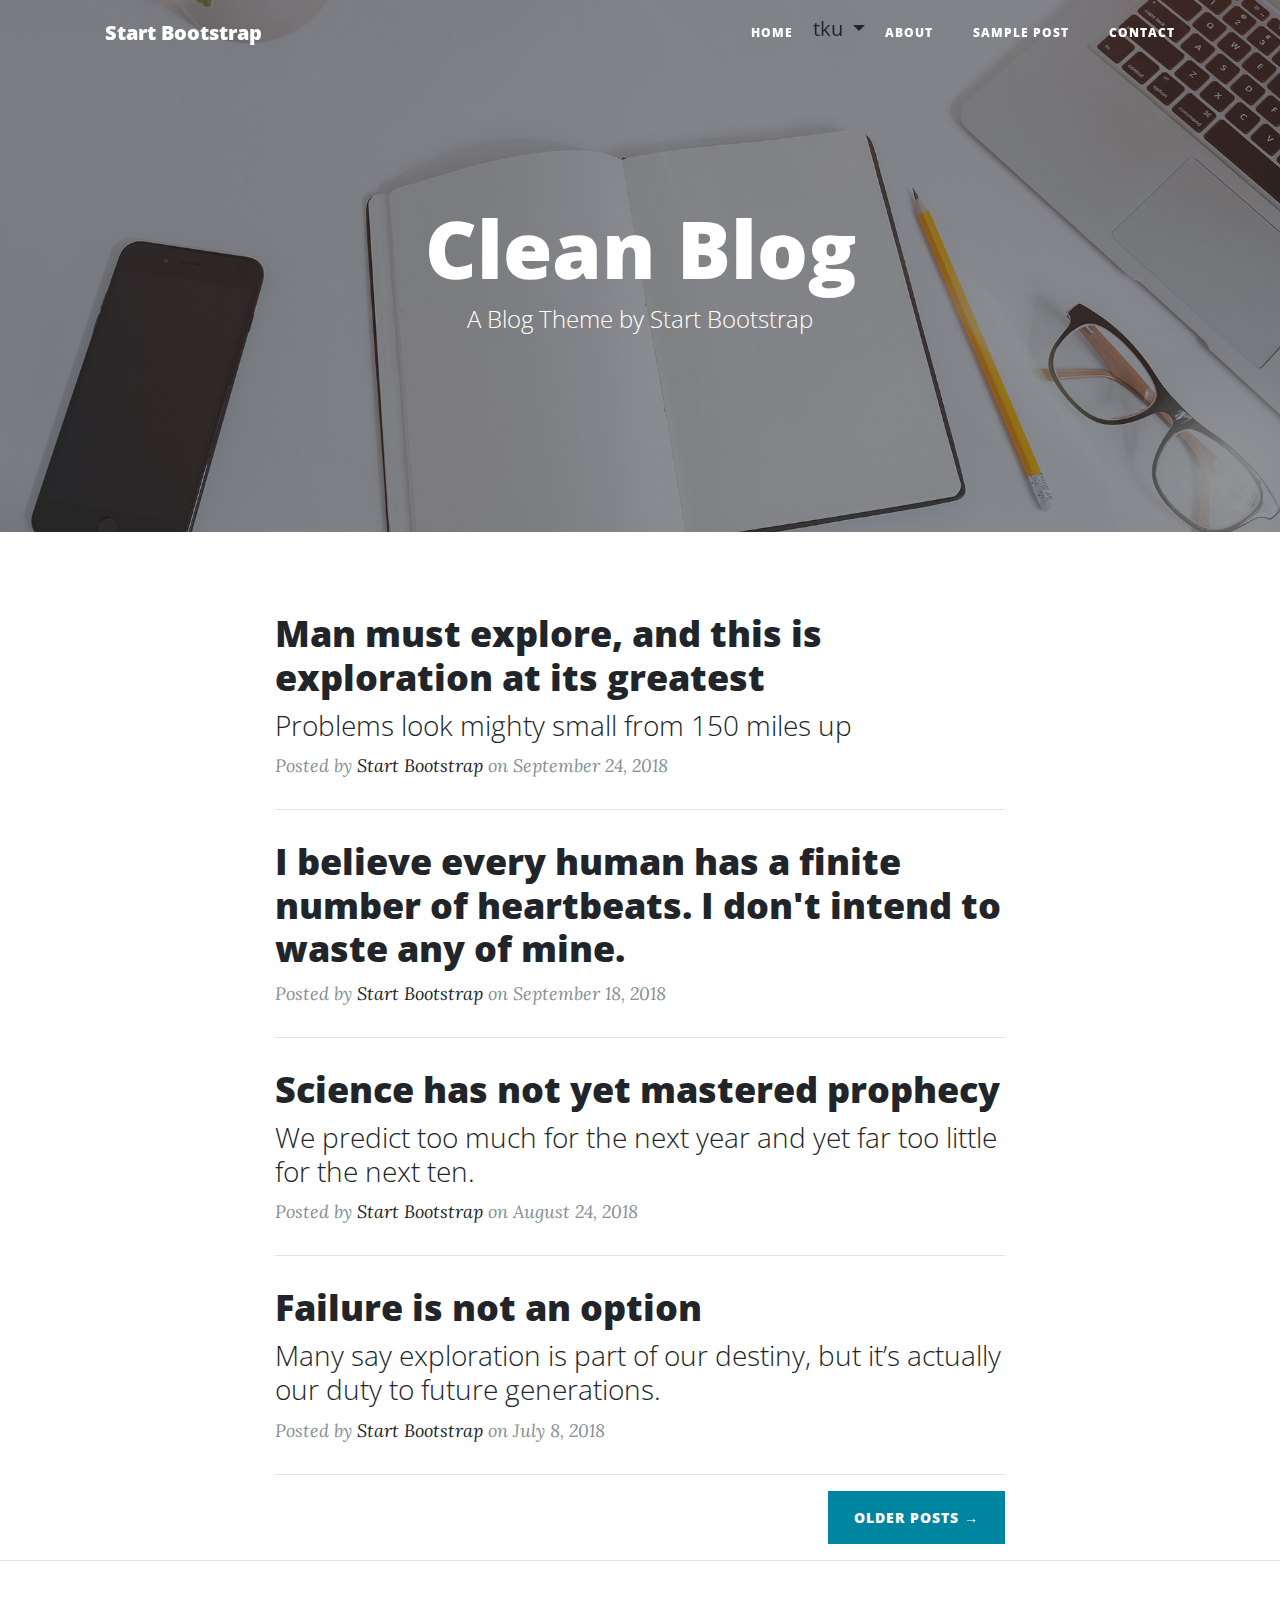
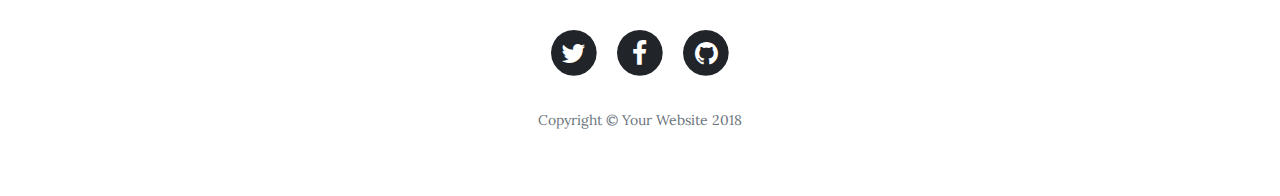
==== index.html @ cc092e06 "blog" ====
<!DOCTYPE html>
<html lang="en">

<head>

    <meta charset="utf-8">
    <meta name="viewport" content="width=device-width, initial-scale=1, shrink-to-fit=no">
    <meta name="description" content="">
    <meta name="author" content="">

    <title>Clean Blog - Start Bootstrap Theme</title>

    <!-- Bootstrap core CSS -->
    <link href="vendor/bootstrap/css/bootstrap.min.css" rel="stylesheet">

    <!-- Custom fonts for this template -->
    <link href="vendor/font-awesome/css/font-awesome.min.css" rel="stylesheet" type="text/css">
    <link href='https://fonts.googleapis.com/css?family=Lora:400,700,400italic,700italic' rel='stylesheet' type='text/css'>
    <link href='https://fonts.googleapis.com/css?family=Open+Sans:300italic,400italic,600italic,700italic,800italic,400,300,600,700,800' rel='stylesheet' type='text/css'>

    <!-- Custom styles for this template -->
    <link href="css/clean-blog.min.css" rel="stylesheet">

</head>

<body>

    <!-- Navigation -->
    <nav class="navbar navbar-expand-lg navbar-light fixed-top" id="mainNav">
        <div class="container">
            <a class="navbar-brand" href="index.html">Start Bootstrap</a>
            <button class="navbar-toggler navbar-toggler-right" type="button" data-toggle="collapse" data-target="#navbarResponsive" aria-controls="navbarResponsive" aria-expanded="false" aria-label="Toggle navigation">
          Menu
          <i class="fa fa-bars"></i>
        </button>
            <div class="collapse navbar-collapse" id="navbarResponsive">
                <ul class="navbar-nav ml-auto">
                    <li class="nav-item">
                        <a class="nav-link" href="index.html">Home</a>
                    </li>


                    <li class="dropdown">
                        <a href="#" data-toggle="dropdown" class="dropdown-toggle">tku <b class="caret"></b></a>
                        <ul class="dropdown-menu">
                            <li><a href="TKU/W5-blog/blog.html">w5-blog</a></li>
                            <li><a href="TKU/W5-Image Gallery/ImageGallery.html">W5-Image Gallery</a></li>
                            <li><a href="TKU/W8-tku60/tku60.html">w8-淡江大戲</a></li>
                            <li><a href="TKU/W11-password/password.html">W11-終極密碼</a></li>
                        </ul>
                    </li>

                    <li class="nav-item">
                        <a class="nav-link" href="about.html">About</a>
                    </li>
                    <li class="nav-item">
                        <a class="nav-link" href="post.html">Sample Post</a>
                    </li>
                    <li class="nav-item">
                        <a class="nav-link" href="contact.html">Contact</a>
                    </li>

                </ul>
            </div>
        </div>
    </nav>

    <!-- Page Header -->
    <header class="masthead" style="background-image: url('img/home-bg.jpg')">
        <div class="overlay"></div>
        <div class="container">
            <div class="row">
                <div class="col-lg-8 col-md-10 mx-auto">
                    <div class="site-heading">
                        <h1>Clean Blog</h1>
                        <span class="subheading">A Blog Theme by Start Bootstrap</span>
                    </div>
                </div>
            </div>
        </div>
    </header>

    <!-- Main Content -->
    <div class="container">
        <div class="row">
            <div class="col-lg-8 col-md-10 mx-auto">
                <div class="post-preview">
                    <a href="post.html">
                        <h2 class="post-title">
                Man must explore, and this is exploration at its greatest
              </h2>
                        <h3 class="post-subtitle">
                Problems look mighty small from 150 miles up
              </h3>
                    </a>
                    <p class="post-meta">Posted by
                        <a href="#">Start Bootstrap</a> on September 24, 2018</p>
                </div>
                <hr>
                <div class="post-preview">
                    <a href="post.html">
                        <h2 class="post-title">
                I believe every human has a finite number of heartbeats. I don't intend to waste any of mine.
              </h2>
                    </a>
                    <p class="post-meta">Posted by
                        <a href="#">Start Bootstrap</a> on September 18, 2018</p>
                </div>
                <hr>
                <div class="post-preview">
                    <a href="post.html">
                        <h2 class="post-title">
                Science has not yet mastered prophecy
              </h2>
                        <h3 class="post-subtitle">
                We predict too much for the next year and yet far too little for the next ten.
              </h3>
                    </a>
                    <p class="post-meta">Posted by
                        <a href="#">Start Bootstrap</a> on August 24, 2018</p>
                </div>
                <hr>
                <div class="post-preview">
                    <a href="post.html">
                        <h2 class="post-title">
                Failure is not an option
              </h2>
                        <h3 class="post-subtitle">
                Many say exploration is part of our destiny, but it’s actually our duty to future generations.
              </h3>
                    </a>
                    <p class="post-meta">Posted by
                        <a href="#">Start Bootstrap</a> on July 8, 2018</p>
                </div>
                <hr>
                <!-- Pager -->
                <div class="clearfix">
                    <a class="btn btn-primary float-right" href="#">Older Posts &rarr;</a>
                </div>
            </div>
        </div>
    </div>

    <hr>

    <!-- Footer -->
    <footer>
        <div class="container">
            <div class="row">
                <div class="col-lg-8 col-md-10 mx-auto">
                    <ul class="list-inline text-center">
                        <li class="list-inline-item">
                            <a href="#">
                                <span class="fa-stack fa-lg">
                    <i class="fa fa-circle fa-stack-2x"></i>
                    <i class="fa fa-twitter fa-stack-1x fa-inverse"></i>
                  </span>
                            </a>
                        </li>
                        <li class="list-inline-item">
                            <a href="#">
                                <span class="fa-stack fa-lg">
                    <i class="fa fa-circle fa-stack-2x"></i>
                    <i class="fa fa-facebook fa-stack-1x fa-inverse"></i>
                  </span>
                            </a>
                        </li>
                        <li class="list-inline-item">
                            <a href="#">
                                <span class="fa-stack fa-lg">
                    <i class="fa fa-circle fa-stack-2x"></i>
                    <i class="fa fa-github fa-stack-1x fa-inverse"></i>
                  </span>
                            </a>
                        </li>
                    </ul>
                    <p class="copyright text-muted">Copyright &copy; Your Website 2018</p>
                </div>
            </div>
        </div>
    </footer>

    <!-- Bootstrap core JavaScript -->
    <script src="vendor/jquery/jquery.min.js"></script>
    <script src="vendor/bootstrap/js/bootstrap.bundle.min.js"></script>

    <!-- Custom scripts for this template -->
    <script src="js/clean-blog.min.js"></script>

</body>

</html>
---- css/clean-blog.min.css ----
body{font-size:20px;color:#212529;font-family:Lora,'Times New Roman',serif}p{line-height:1.5;margin:30px 0}p a{text-decoration:underline}h1,h2,h3,h4,h5,h6{font-weight:800;font-family:'Open Sans','Helvetica Neue',Helvetica,Arial,sans-serif}a{color:#212529;-webkit-transition:all .2s;-moz-transition:all .2s;transition:all .2s}a:focus,a:hover{color:#0085a1}blockquote{font-style:italic;color:#868e96}.section-heading{font-size:36px;font-weight:700;margin-top:60px}.caption{font-size:14px;font-style:italic;display:block;margin:0;padding:10px;text-align:center;border-bottom-right-radius:5px;border-bottom-left-radius:5px}::-moz-selection{color:#fff;background:#0085a1;text-shadow:none}::selection{color:#fff;background:#0085a1;text-shadow:none}img::selection{color:#fff;background:0 0}img::-moz-selection{color:#fff;background:0 0}#mainNav{position:absolute;border-bottom:1px solid #e9ecef;background-color:#fff;font-family:'Open Sans','Helvetica Neue',Helvetica,Arial,sans-serif}#mainNav .navbar-brand{font-weight:800;color:#343a40}#mainNav .navbar-toggler{font-size:12px;font-weight:800;padding:13px;text-transform:uppercase;color:#343a40}#mainNav .navbar-nav>li.nav-item>a{font-size:12px;font-weight:800;letter-spacing:1px;text-transform:uppercase}@media only screen and (min-width:992px){#mainNav{border-bottom:1px solid transparent;background:0 0}#mainNav .navbar-brand{padding:10px 20px;color:#fff}#mainNav .navbar-brand:focus,#mainNav .navbar-brand:hover{color:rgba(255,255,255,.8)}#mainNav .navbar-nav>li.nav-item>a{padding:10px 20px;color:#fff}#mainNav .navbar-nav>li.nav-item>a:focus,#mainNav .navbar-nav>li.nav-item>a:hover{color:rgba(255,255,255,.8)}}@media only screen and (min-width:992px){#mainNav{-webkit-transition:background-color .2s;-moz-transition:background-color .2s;transition:background-color .2s;-webkit-transform:translate3d(0,0,0);-moz-transform:translate3d(0,0,0);-ms-transform:translate3d(0,0,0);-o-transform:translate3d(0,0,0);transform:translate3d(0,0,0);-webkit-backface-visibility:hidden}#mainNav.is-fixed{position:fixed;top:-67px;-webkit-transition:-webkit-transform .2s;-moz-transition:-moz-transform .2s;transition:transform .2s;border-bottom:1px solid #fff;background-color:rgba(255,255,255,.9)}#mainNav.is-fixed .navbar-brand{color:#212529}#mainNav.is-fixed .navbar-brand:focus,#mainNav.is-fixed .navbar-brand:hover{color:#0085a1}#mainNav.is-fixed .navbar-nav>li.nav-item>a{color:#212529}#mainNav.is-fixed .navbar-nav>li.nav-item>a:focus,#mainNav.is-fixed .navbar-nav>li.nav-item>a:hover{color:#0085a1}#mainNav.is-visible{-webkit-transform:translate3d(0,100%,0);-moz-transform:translate3d(0,100%,0);-ms-transform:translate3d(0,100%,0);-o-transform:translate3d(0,100%,0);transform:translate3d(0,100%,0)}}header.masthead{margin-bottom:50px;background:no-repeat center center;background-color:#868e96;background-attachment:scroll;position:relative;-webkit-background-size:cover;-moz-background-size:cover;-o-background-size:cover;background-size:cover}header.masthead .overlay{position:absolute;top:0;left:0;height:100%;width:100%;background-color:#212529;opacity:.5}header.masthead .page-heading,header.masthead .post-heading,header.masthead .site-heading{padding:200px 0 150px;color:#fff}@media only screen and (min-width:768px){header.masthead .page-heading,header.masthead .post-heading,header.masthead .site-heading{padding:200px 0}}header.masthead .page-heading,header.masthead .site-heading{text-align:center}header.masthead .page-heading h1,header.masthead .site-heading h1{font-size:50px;margin-top:0}header.masthead .page-heading .subheading,header.masthead .site-heading .subheading{font-size:24px;font-weight:300;line-height:1.1;display:block;margin:10px 0 0;font-family:'Open Sans','Helvetica Neue',Helvetica,Arial,sans-serif}@media only screen and (min-width:768px){header.masthead .page-heading h1,header.masthead .site-heading h1{font-size:80px}}header.masthead .post-heading h1{font-size:35px}header.masthead .post-heading .meta,header.masthead .post-heading .subheading{line-height:1.1;display:block}header.masthead .post-heading .subheading{font-size:24px;font-weight:600;margin:10px 0 30px;font-family:'Open Sans','Helvetica Neue',Helvetica,Arial,sans-serif}header.masthead .post-heading .meta{font-size:20px;font-weight:300;font-style:italic;font-family:Lora,'Times New Roman',serif}header.masthead .post-heading .meta a{color:#fff}@media only screen and (min-width:768px){header.masthead .post-heading h1{font-size:55px}header.masthead .post-heading .subheading{font-size:30px}}.post-preview>a{color:#212529}.post-preview>a:focus,.post-preview>a:hover{text-decoration:none;color:#0085a1}.post-preview>a>.post-title{font-size:30px;margin-top:30px;margin-bottom:10px}.post-preview>a>.post-subtitle{font-weight:300;margin:0 0 10px}.post-preview>.post-meta{font-size:18px;font-style:italic;margin-top:0;color:#868e96}.post-preview>.post-meta>a{text-decoration:none;color:#212529}.post-preview>.post-meta>a:focus,.post-preview>.post-meta>a:hover{text-decoration:underline;color:#0085a1}@media only screen and (min-width:768px){.post-preview>a>.post-title{font-size:36px}}.floating-label-form-group{font-size:14px;position:relative;margin-bottom:0;padding-bottom:.5em;border-bottom:1px solid #dee2e6}.floating-label-form-group input,.floating-label-form-group textarea{font-size:1.5em;position:relative;z-index:1;padding:0;resize:none;border:none;border-radius:0;background:0 0;box-shadow:none!important;font-family:Lora,'Times New Roman',serif}.floating-label-form-group input::-webkit-input-placeholder,.floating-label-form-group textarea::-webkit-input-placeholder{color:#868e96;font-family:Lora,'Times New Roman',serif}.floating-label-form-group label{font-size:.85em;line-height:1.764705882em;position:relative;z-index:0;top:2em;display:block;margin:0;-webkit-transition:top .3s ease,opacity .3s ease;-moz-transition:top .3s ease,opacity .3s ease;-ms-transition:top .3s ease,opacity .3s ease;transition:top .3s ease,opacity .3s ease;vertical-align:middle;vertical-align:baseline;opacity:0}.floating-label-form-group .help-block{margin:15px 0}.floating-label-form-group-with-value label{top:0;opacity:1}.floating-label-form-group-with-focus label{color:#0085a1}form .form-group:first-child .floating-label-form-group{border-top:1px solid #dee2e6}footer{padding:50px 0 65px}footer .list-inline{margin:0;padding:0}footer .copyright{font-size:14px;margin-bottom:0;text-align:center}.btn{font-size:14px;font-weight:800;padding:15px 25px;letter-spacing:1px;text-transform:uppercase;border-radius:0;font-family:'Open Sans','Helvetica Neue',Helvetica,Arial,sans-serif}.btn-primary{background-color:#0085a1;border-color:#0085a1}.btn-primary:active,.btn-primary:focus,.btn-primary:hover{color:#fff;background-color:#00657b!important;border-color:#00657b!important}.btn-lg{font-size:16px;padding:25px 35px}
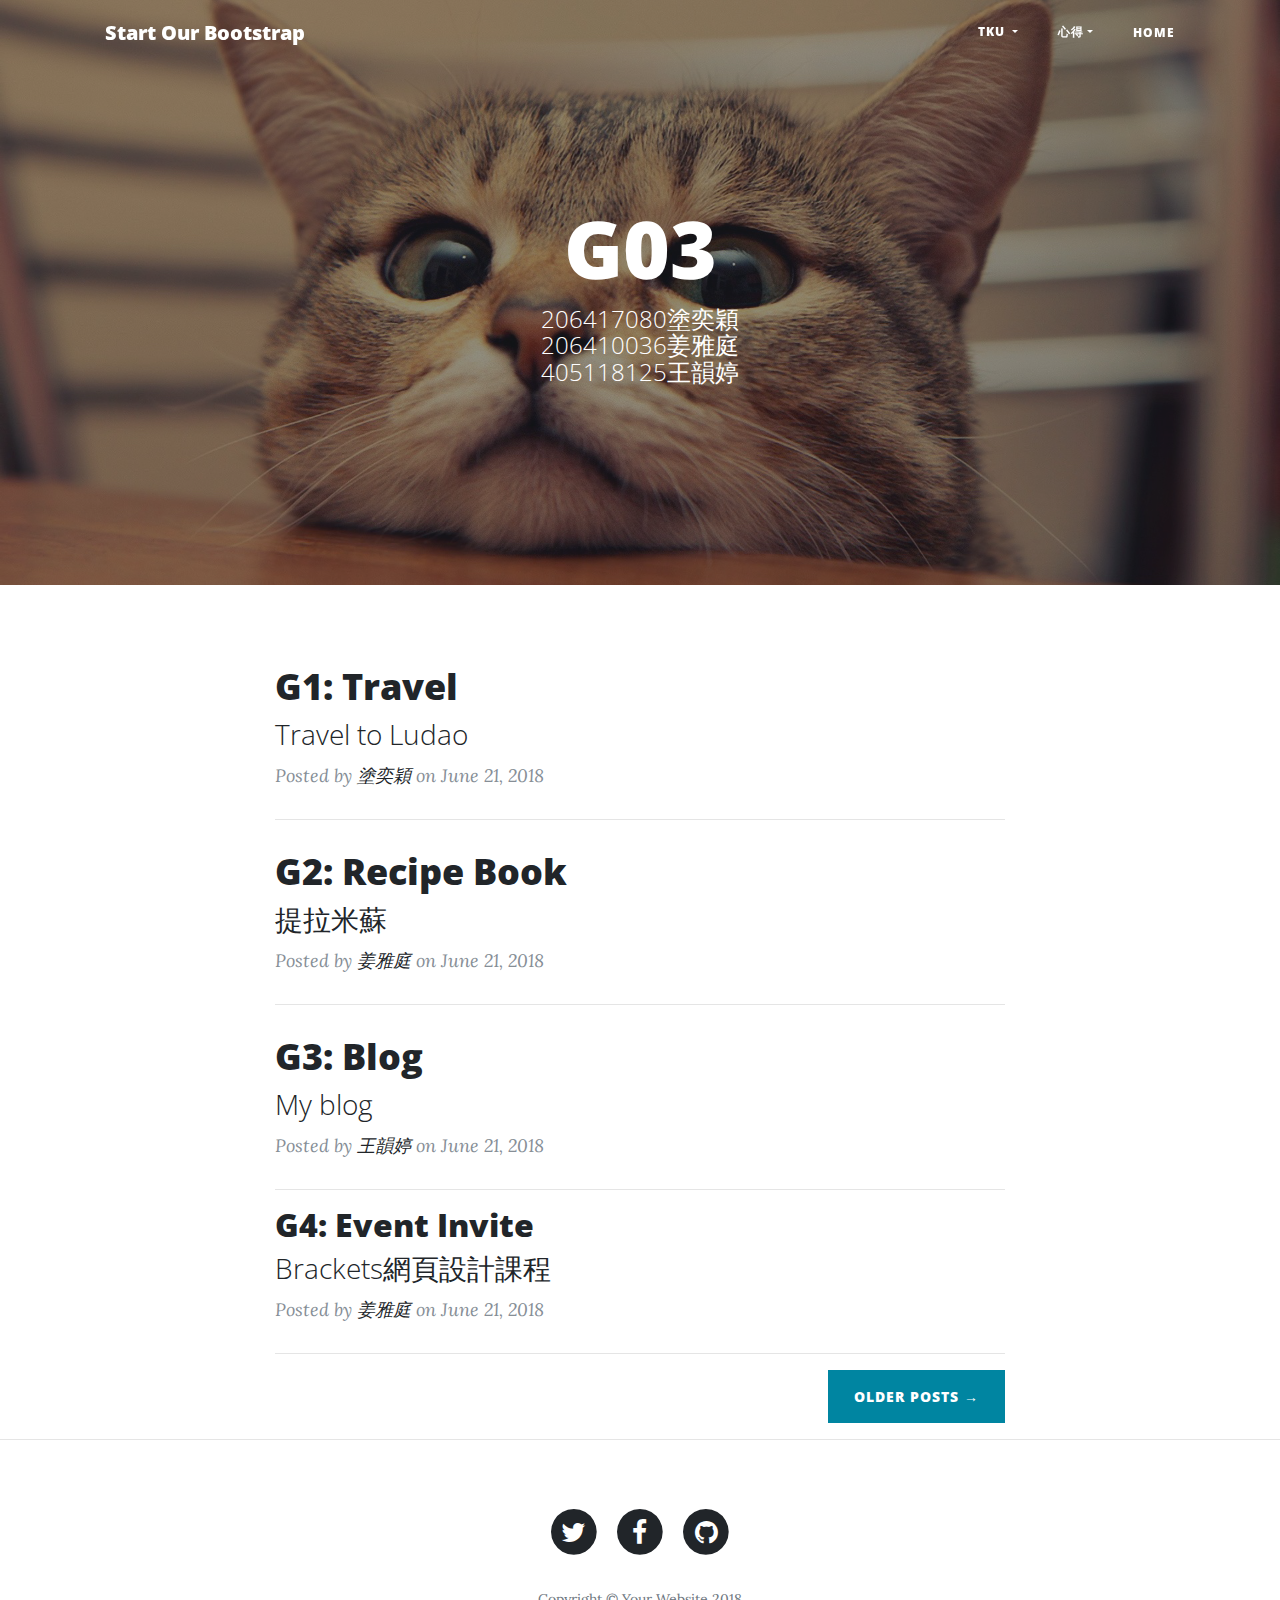
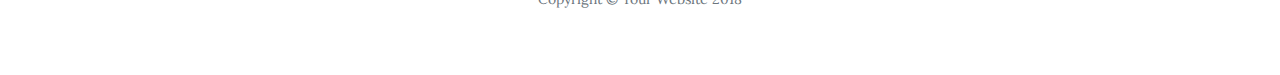
==== commit 3fbdcc82: "基本" ====
--- a/index.html
+++ b/index.html
@@ -28,36 +28,38 @@
     <!-- Navigation -->
     <nav class="navbar navbar-expand-lg navbar-light fixed-top" id="mainNav">
         <div class="container">
-            <a class="navbar-brand" href="index.html">Start Bootstrap</a>
+            <a class="navbar-brand" href="index.html">Start Our Bootstrap</a>
             <button class="navbar-toggler navbar-toggler-right" type="button" data-toggle="collapse" data-target="#navbarResponsive" aria-controls="navbarResponsive" aria-expanded="false" aria-label="Toggle navigation">
           Menu
           <i class="fa fa-bars"></i>
         </button>
             <div class="collapse navbar-collapse" id="navbarResponsive">
                 <ul class="navbar-nav ml-auto">
+
+                    <li class="dropdown  nav-item">
+                        <a href="#" data-toggle="dropdown" class="dropdown-toggle">TKU <b class="caret"></b></a>
+                        <ul class="dropdown-menu">
+                            <li><a href="TKU/W5-Blog/blog.html">W5-blog</a></li>
+                            <li><a href="TKU/W5-ImageGallery/ImageGallery.html">W5-Image Gallery</a></li>
+                            <li><a href="TKU/W8-tku60/tku60.html">W8-淡江大戲</a></li>
+                            <li><a href="TKU/W9-tictactoe/tictactoe.html">W9-tictactoe</a></li>
+                            <li><a href="TKU/W11-password/password.html">W11-終極密碼</a></li>
+                            <li><a href="TKU/tkugroup/travel.html">G1: Travel</a></li>
+                            <li><a href="TKU/tkugroup/recipebook.html">G2: Recipe Book</a></li>
+                            <li><a href="TKU/tkugroup/blog.html">G3: Blog</a></li>
+                            <li><a href="TKU/tkugroup/eventinvite.html">G4: Event Invite</a></li>
+                        </ul>
+                    </li>
+                    <li class="dropdown  nav-item">
+                        <a href="#" data-toggle="dropdown" class="dropdown-toggle">心得<b class="caret"></b></a>
+                        <ul class="dropdown-menu">
+                            <li><a href="Experience/206417080">206417080塗奕穎</a></li>
+                            <li><a href="Experience/206410036">206410036姜雅庭</a></li>
+                            <li><a href="Experience/405118125">405118125王韻婷</a></li>
+                        </ul>
+                    </li>
                     <li class="nav-item">
                         <a class="nav-link" href="index.html">Home</a>
-                    </li>
-
-
-                    <li class="dropdown">
-                        <a href="#" data-toggle="dropdown" class="dropdown-toggle">tku <b class="caret"></b></a>
-                        <ul class="dropdown-menu">
-                            <li><a href="TKU/W5-blog/blog.html">w5-blog</a></li>
-                            <li><a href="TKU/W5-Image Gallery/ImageGallery.html">W5-Image Gallery</a></li>
-                            <li><a href="TKU/W8-tku60/tku60.html">w8-淡江大戲</a></li>
-                            <li><a href="TKU/W11-password/password.html">W11-終極密碼</a></li>
-                        </ul>
-                    </li>
-
-                    <li class="nav-item">
-                        <a class="nav-link" href="about.html">About</a>
-                    </li>
-                    <li class="nav-item">
-                        <a class="nav-link" href="post.html">Sample Post</a>
-                    </li>
-                    <li class="nav-item">
-                        <a class="nav-link" href="contact.html">Contact</a>
                     </li>
 
                 </ul>
@@ -66,14 +68,14 @@
     </nav>
 
     <!-- Page Header -->
-    <header class="masthead" style="background-image: url('img/home-bg.jpg')">
+    <header class="masthead" style="background-image: url('img/294266_1.jpg')">
         <div class="overlay"></div>
         <div class="container">
             <div class="row">
                 <div class="col-lg-8 col-md-10 mx-auto">
                     <div class="site-heading">
-                        <h1>Clean Blog</h1>
-                        <span class="subheading">A Blog Theme by Start Bootstrap</span>
+                        <h1>G03</h1>
+                        <span class="subheading">206417080塗奕穎<br>206410036姜雅庭<br>405118125王韻婷</span>
                     </div>
                 </div>
             </div>
@@ -85,52 +87,55 @@
         <div class="row">
             <div class="col-lg-8 col-md-10 mx-auto">
                 <div class="post-preview">
-                    <a href="post.html">
+                    <a href="TKU/W11-password/password.html">
                         <h2 class="post-title">
-                Man must explore, and this is exploration at its greatest
+                G1: Travel
               </h2>
                         <h3 class="post-subtitle">
-                Problems look mighty small from 150 miles up
+                Travel to Ludao
               </h3>
                     </a>
                     <p class="post-meta">Posted by
-                        <a href="#">Start Bootstrap</a> on September 24, 2018</p>
+                        <a href="#">塗奕穎</a> on June 21, 2018</p>
                 </div>
                 <hr>
                 <div class="post-preview">
-                    <a href="post.html">
+                    <a href="TKU/tkugroup/recipebook.html">
                         <h2 class="post-title">
-                I believe every human has a finite number of heartbeats. I don't intend to waste any of mine.
+                G2: Recipe Book
               </h2>
+                        <h3 class="post-subtitle">
+                提拉米蘇
+              </h3>
                     </a>
                     <p class="post-meta">Posted by
-                        <a href="#">Start Bootstrap</a> on September 18, 2018</p>
+                        <a href="#">姜雅庭</a> on June 21, 2018</p>
                 </div>
                 <hr>
                 <div class="post-preview">
-                    <a href="post.html">
+                    <a href="TKU/tkugroup/blog.html">
                         <h2 class="post-title">
-                Science has not yet mastered prophecy
+                G3: Blog
               </h2>
                         <h3 class="post-subtitle">
-                We predict too much for the next year and yet far too little for the next ten.
+                My blog
               </h3>
                     </a>
                     <p class="post-meta">Posted by
-                        <a href="#">Start Bootstrap</a> on August 24, 2018</p>
+                        <a href="#">王韻婷</a> on June 21, 2018</p>
                 </div>
                 <hr>
                 <div class="post-preview">
-                    <a href="post.html">
-                        <h2 class="post-title">
-                Failure is not an option
+                    <a href="TKU/tkugroup/eventinvite.html">
+                        <h2 class="TKU/tkugroup/eventinvite.html">
+                G4: Event Invite
               </h2>
                         <h3 class="post-subtitle">
-                Many say exploration is part of our destiny, but it’s actually our duty to future generations.
+                Brackets網頁設計課程
               </h3>
                     </a>
                     <p class="post-meta">Posted by
-                        <a href="#">Start Bootstrap</a> on July 8, 2018</p>
+                        <a href="#">姜雅庭</a> on June 21, 2018</p>
                 </div>
                 <hr>
                 <!-- Pager -->
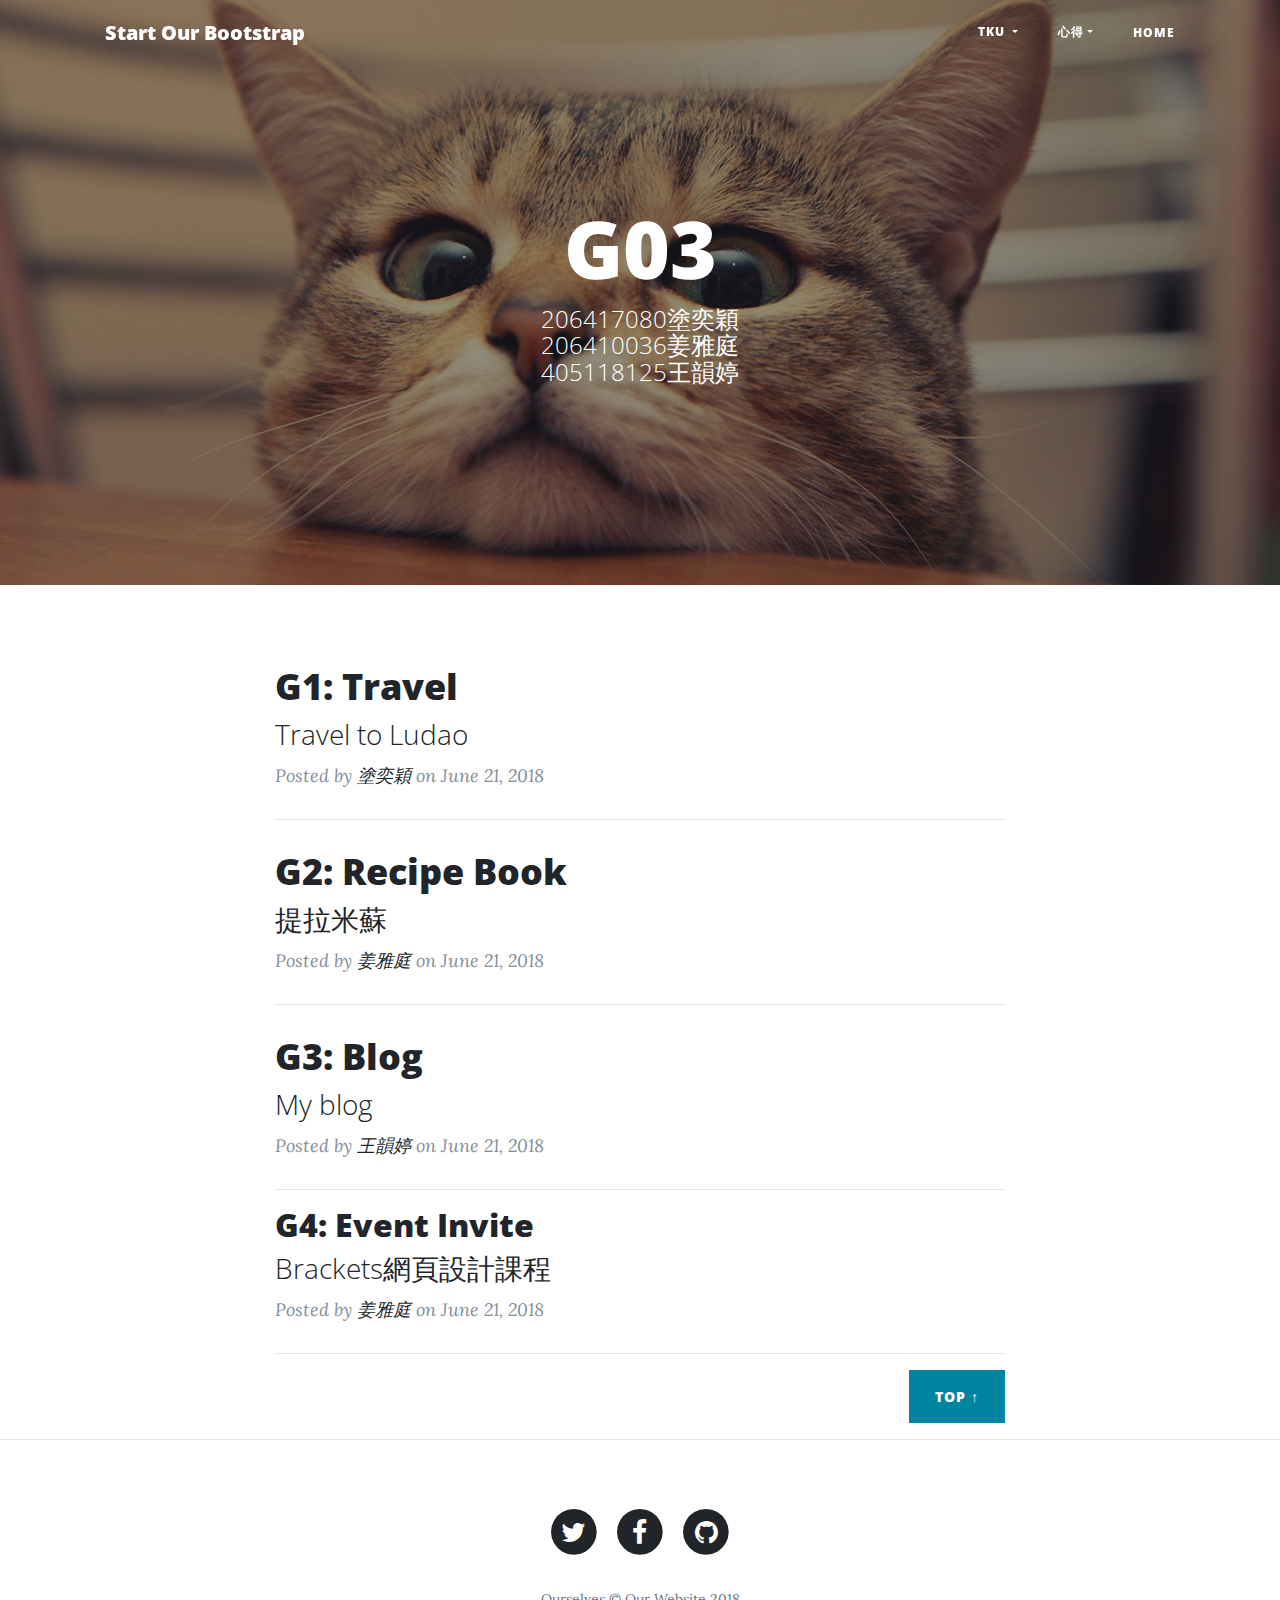
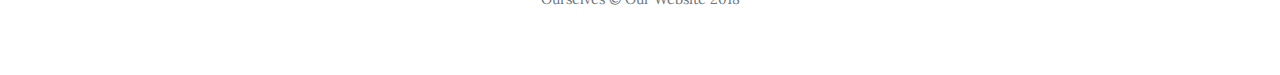
==== commit 937c4fd2: "fin" ====
--- a/index.html
+++ b/index.html
@@ -8,7 +8,7 @@
     <meta name="description" content="">
     <meta name="author" content="">
 
-    <title>Clean Blog - Start Bootstrap Theme</title>
+    <title>G03 - Start Our Bootstrap Theme</title>
 
     <!-- Bootstrap core CSS -->
     <link href="vendor/bootstrap/css/bootstrap.min.css" rel="stylesheet">
@@ -42,7 +42,6 @@
                             <li><a href="TKU/W5-Blog/blog.html">W5-blog</a></li>
                             <li><a href="TKU/W5-ImageGallery/ImageGallery.html">W5-Image Gallery</a></li>
                             <li><a href="TKU/W8-tku60/tku60.html">W8-淡江大戲</a></li>
-                            <li><a href="TKU/W9-tictactoe/tictactoe.html">W9-tictactoe</a></li>
                             <li><a href="TKU/W11-password/password.html">W11-終極密碼</a></li>
                             <li><a href="TKU/tkugroup/travel.html">G1: Travel</a></li>
                             <li><a href="TKU/tkugroup/recipebook.html">G2: Recipe Book</a></li>
@@ -53,9 +52,9 @@
                     <li class="dropdown  nav-item">
                         <a href="#" data-toggle="dropdown" class="dropdown-toggle">心得<b class="caret"></b></a>
                         <ul class="dropdown-menu">
-                            <li><a href="Experience/206417080">206417080塗奕穎</a></li>
-                            <li><a href="Experience/206410036">206410036姜雅庭</a></li>
-                            <li><a href="Experience/405118125">405118125王韻婷</a></li>
+                            <li><a href="/TKU/Experience/206417080.html">206417080塗奕穎</a></li>
+                            <li><a href="/TKU/Experience/206410036.html">206410036姜雅庭</a></li>
+                            <li><a href="/TKU/Experience/405118125.html">405118125王韻婷</a></li>
                         </ul>
                     </li>
                     <li class="nav-item">
@@ -87,7 +86,7 @@
         <div class="row">
             <div class="col-lg-8 col-md-10 mx-auto">
                 <div class="post-preview">
-                    <a href="TKU/W11-password/password.html">
+                    <a href="TKU/tkugroup/travel.html">
                         <h2 class="post-title">
                 G1: Travel
               </h2>
@@ -96,7 +95,7 @@
               </h3>
                     </a>
                     <p class="post-meta">Posted by
-                        <a href="#">塗奕穎</a> on June 21, 2018</p>
+                        <a href="/TKU/Experience/206417080.html">塗奕穎</a> on June 21, 2018</p>
                 </div>
                 <hr>
                 <div class="post-preview">
@@ -109,7 +108,7 @@
               </h3>
                     </a>
                     <p class="post-meta">Posted by
-                        <a href="#">姜雅庭</a> on June 21, 2018</p>
+                        <a href="/TKU/Experience/206410036.html">姜雅庭</a> on June 21, 2018</p>
                 </div>
                 <hr>
                 <div class="post-preview">
@@ -122,7 +121,7 @@
               </h3>
                     </a>
                     <p class="post-meta">Posted by
-                        <a href="#">王韻婷</a> on June 21, 2018</p>
+                        <a href="/TKU/Experience/405118125.html">王韻婷</a> on June 21, 2018</p>
                 </div>
                 <hr>
                 <div class="post-preview">
@@ -135,12 +134,12 @@
               </h3>
                     </a>
                     <p class="post-meta">Posted by
-                        <a href="#">姜雅庭</a> on June 21, 2018</p>
+                        <a href="/TKU/Experience/206410036.html">姜雅庭</a> on June 21, 2018</p>
                 </div>
                 <hr>
                 <!-- Pager -->
                 <div class="clearfix">
-                    <a class="btn btn-primary float-right" href="#">Older Posts &rarr;</a>
+                    <a class="btn btn-primary float-right" href="#">Top &uarr; </a>
                 </div>
             </div>
         </div>
@@ -157,9 +156,9 @@
                         <li class="list-inline-item">
                             <a href="#">
                                 <span class="fa-stack fa-lg">
-                    <i class="fa fa-circle fa-stack-2x"></i>
-                    <i class="fa fa-twitter fa-stack-1x fa-inverse"></i>
-                  </span>
+                                <i class="fa fa-circle fa-stack-2x"></i>
+                                <i class="fa fa-twitter fa-stack-1x fa-inverse"></i>
+                              </span>
                             </a>
                         </li>
                         <li class="list-inline-item">
@@ -179,7 +178,7 @@
                             </a>
                         </li>
                     </ul>
-                    <p class="copyright text-muted">Copyright &copy; Your Website 2018</p>
+                    <p class="copyright text-muted">Ourselves &copy; Our Website 2018</p>
                 </div>
             </div>
         </div>
